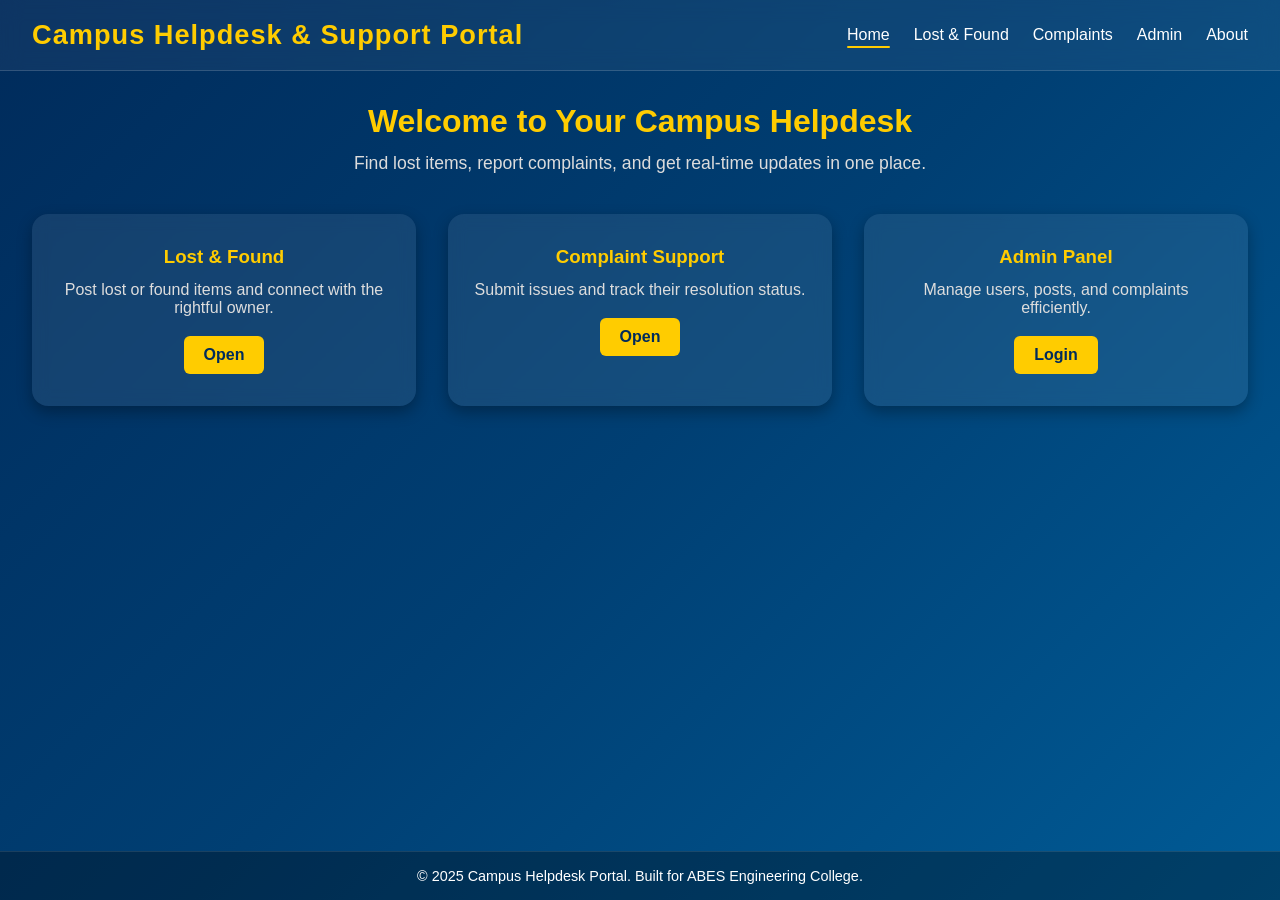
==== Index.html @ 0b39b46d "Initial commit – CampusHelpDeskProject2ndYear" ====
<!DOCTYPE html>
<html lang="en">
<head>
  <meta charset="UTF-8" />
  <meta name="viewport" content="width=device-width, initial-scale=1.0" />
  <title>Campus Helpdesk & Support Portal</title>
  <link rel="stylesheet" href="style.css" />
</head>
<body>
  <header>
    <h1>Campus Helpdesk & Support Portal</h1>
    <nav>
      <ul>
        <li><a href="index.html" class="active">Home</a></li>
        <li><a href="lost-found.html">Lost & Found</a></li>
        <li><a href="complaints.html">Complaints</a></li>
        <li><a href="admin.html">Admin</a></li>
        <li><a href="about.html">About</a></li>
      </ul>
    </nav>
  </header>

  <main>
    <section class="intro">
      <h2>Welcome to Your Campus Helpdesk</h2>
      <p>Find lost items, report complaints, and get real-time updates in one place.</p>
    </section>

    <section class="cards">
      <div class="card">
        <h3>Lost & Found</h3>
        <p>Post lost or found items and connect with the rightful owner.</p>
        <a href="lost-found.html" class="btn">Open</a>
      </div>
      <div class="card">
        <h3>Complaint Support</h3>
        <p>Submit issues and track their resolution status.</p>
        <a href="complaints.html" class="btn">Open</a>
      </div>
      <div class="card">
        <h3>Admin Panel</h3>
        <p>Manage users, posts, and complaints efficiently.</p>
        <a href="admin.html" class="btn">Login</a>
      </div>
    </section>
  </main>

  <footer>
    <p>&copy; 2025 Campus Helpdesk Portal. Built for ABES Engineering College.</p>
  </footer>

  <script src="script.js"></script>
  <script src="assets/js/script.js"></script>

</body>
</html>
---- style.css ----
/* --- GLOBAL THEME --- */
* {
  margin: 0;
  padding: 0;
  box-sizing: border-box;
  font-family: 'Poppins', sans-serif;
}

body {
  background: linear-gradient(135deg, #002b5b, #003f73, #005b96);
  color: #f9f9f9;
  min-height: 100vh;
  display: flex;
  flex-direction: column;
  overflow-x: hidden;
}

/* --- HEADER --- */
header {
  background: rgba(255, 255, 255, 0.05);
  backdrop-filter: blur(10px);
  border-bottom: 1px solid rgba(255, 255, 255, 0.15);
  padding: 1.2rem 2rem;
  display: flex;
  justify-content: space-between;
  align-items: center;
  position: sticky;
  top: 0;
  z-index: 10;
}

header h1 {
  color: #ffcc00;
  letter-spacing: 1px;
  font-size: 1.7rem;
}

nav ul {
  list-style: none;
  display: flex;
  gap: 1.5rem;
}

nav a {
  color: #fff;
  text-decoration: none;
  font-weight: 500;
  transition: 0.3s ease;
  position: relative;
}

nav a:hover {
  color: #ffcc00;
}

nav a.active::after {
  content: "";
  position: absolute;
  left: 0;
  bottom: -5px;
  width: 100%;
  height: 2px;
  background: #ffcc00;
  border-radius: 2px;
}

/* --- MAIN CONTENT --- */
main {
  flex: 1;
  padding: 2rem;
  animation: fadeIn 1.2s ease;
}

/* --- INTRO SECTION --- */
.intro {
  text-align: center;
  margin-bottom: 2.5rem;
}

.intro h2 {
  font-size: 2rem;
  margin-bottom: 0.8rem;
  color: #ffcc00;
}

.intro p {
  color: #dcdcdc;
  font-size: 1.1rem;
}

/* --- CARD SECTION --- */
.cards {
  display: grid;
  grid-template-columns: repeat(auto-fit, minmax(280px, 1fr));
  gap: 2rem;
}

.card {
  background: rgba(255, 255, 255, 0.08);
  backdrop-filter: blur(8px);
  border-radius: 1rem;
  padding: 2rem 1.5rem;
  text-align: center;
  box-shadow: 0 6px 15px rgba(0, 0, 0, 0.3);
  transition: 0.3s ease;
}

.card:hover {
  transform: translateY(-8px);
  box-shadow: 0 10px 25px rgba(255, 255, 255, 0.2);
}

.card h3 {
  color: #ffcc00;
  margin-bottom: 0.8rem;
}

.card p {
  color: #ddd;
  margin-bottom: 1.2rem;
}

.btn {
  display: inline-block;
  background: #ffcc00;
  color: #002b5b;
  padding: 10px 20px;
  border-radius: 6px;
  text-decoration: none;
  font-weight: 600;
  transition: 0.3s;
}

.btn:hover {
  background: #fff;
  color: #000;
  box-shadow: 0 0 12px #ffcc00;
}

/* --- FORM SECTION --- */
.form-section {
  background: rgba(255, 255, 255, 0.07);
  border-radius: 1rem;
  padding: 2rem;
  box-shadow: 0 4px 20px rgba(0, 0, 0, 0.3);
  max-width: 650px;
  margin: 0 auto 2.5rem;
}

form label {
  display: block;
  margin-top: 1rem;
  margin-bottom: 0.3rem;
  font-weight: 500;
}

form input,
form textarea,
form select {
  width: 100%;
  padding: 10px;
  border-radius: 6px;
  border: none;
  outline: none;
  background: rgba(255, 255, 255, 0.1);
  color: #fff;
  margin-bottom: 0.8rem;
}

form textarea {
  resize: none;
  min-height: 100px;
}

form button {
  background: #ffcc00;
  color: #002b5b;
  font-weight: bold;
  border: none;
  padding: 12px 20px;
  border-radius: 6px;
  cursor: pointer;
  transition: 0.3s ease;
}

form button:hover {
  background: #fff;
  color: #000;
  transform: translateY(-3px);
  box-shadow: 0 0 10px #ffcc00;
}

/* --- DISPLAY SECTION --- */
.display-section {
  margin-top: 2rem;
}

.display-section h2 {
  text-align: center;
  color: #ffcc00;
  margin-bottom: 1.5rem;
}

.item-list, .complaint-list {
  display: grid;
  gap: 1.5rem;
}

.item, .complaint {
  background: rgba(255, 255, 255, 0.08);
  border-radius: 1rem;
  padding: 1.2rem;
  box-shadow: 0 4px 10px rgba(0, 0, 0, 0.3);
  transition: 0.3s ease;
}

.item:hover, .complaint:hover {
  transform: translateY(-5px);
  box-shadow: 0 6px 20px rgba(255, 255, 255, 0.15);
}

.item h3, .complaint h3 {
  color: #ffcc00;
  margin-bottom: 0.5rem;
}

/* --- FOOTER --- */
footer {
  background: rgba(0, 0, 0, 0.3);
  text-align: center;
  padding: 1rem;
  color: #fff;
  font-size: 0.9rem;
  border-top: 1px solid rgba(255, 255, 255, 0.1);
}

/* --- ANIMATIONS --- */
@keyframes fadeIn {
  from { opacity: 0; transform: translateY(10px); }
  to { opacity: 1; transform: translateY(0); }
}

/* --- RESPONSIVE --- */
@media (max-width: 768px) {
  header {
    flex-direction: column;
    text-align: center;
  }

  nav ul {
    flex-wrap: wrap;
    justify-content: center;
  }

  .form-section {
    padding: 1.5rem;
  }

  .card {
    padding: 1.5rem;
  }
}
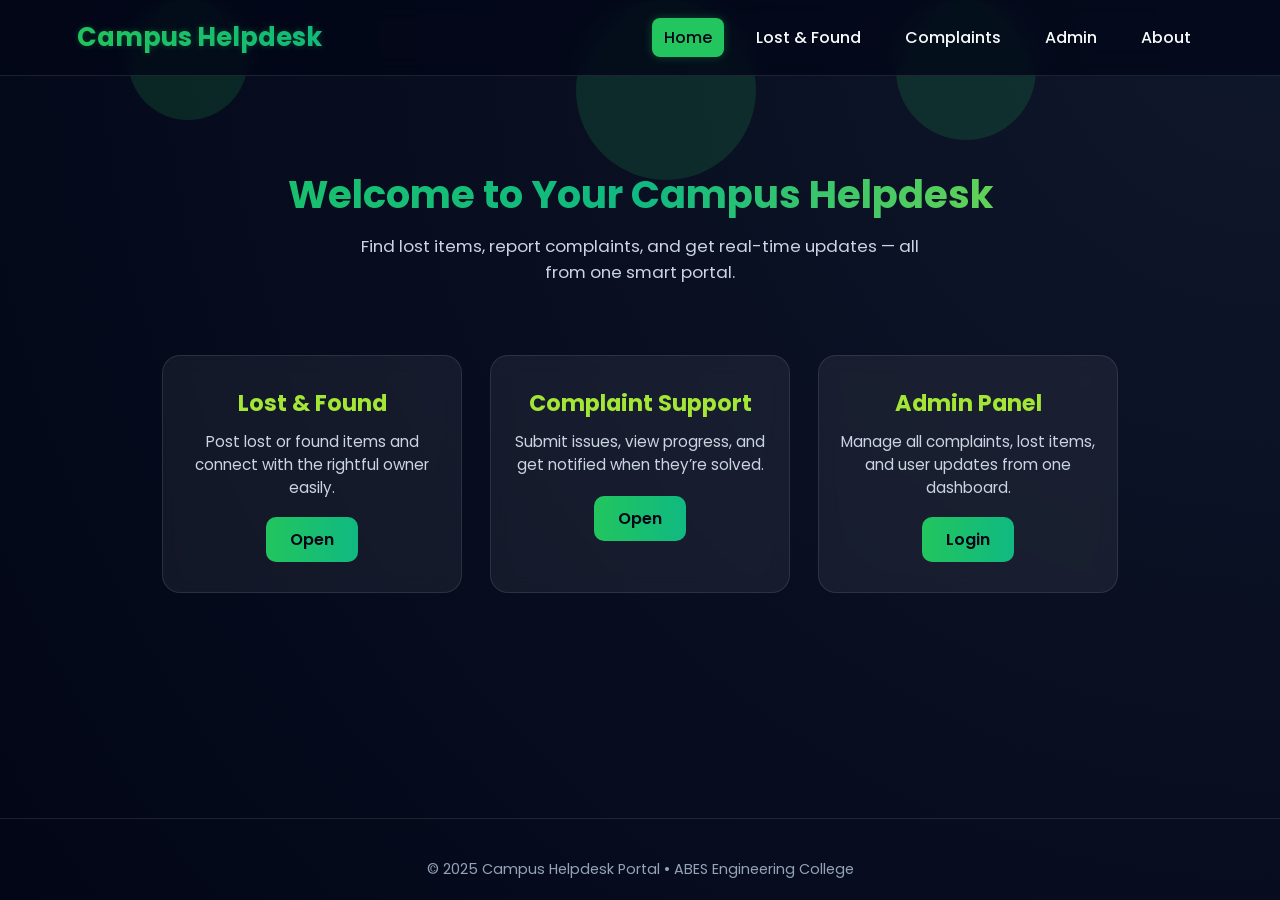
==== commit bdd5a22a: "Updated project files" ====
--- a/Index.html
+++ b/Index.html
@@ -4,11 +4,148 @@
   <meta charset="UTF-8" />
   <meta name="viewport" content="width=device-width, initial-scale=1.0" />
   <title>Campus Helpdesk & Support Portal</title>
-  <link rel="stylesheet" href="style.css" />
+
+  <!-- Google Fonts -->
+  <link href="https://fonts.googleapis.com/css2?family=Poppins:wght@400;600;700&display=swap" rel="stylesheet">
+
+  <style>
+    * {margin:0; padding:0; box-sizing:border-box; font-family:'Poppins',sans-serif;}
+    html {scroll-behavior:smooth;}
+    body {
+      background: radial-gradient(circle at top right, #0f172a, #020617);
+      color: #f8fafc;
+      overflow-x: hidden;
+      min-height: 100vh;
+      display: flex;
+      flex-direction: column;
+    }
+
+    /* Background circles behind everything */
+    .bg-circles {position:fixed; inset:0; pointer-events:none; z-index:0;}
+    .bg-circles span {
+      position:absolute; border-radius:50%;
+      background:rgba(34,197,94,0.15);
+      animation:float 16s linear infinite;
+      filter:blur(0.4px);
+    }
+    .bg-circles span:nth-child(1){width:120px;height:120px;left:10%;animation-duration:13s;}
+    .bg-circles span:nth-child(2){width:180px;height:180px;left:45%;animation-duration:18s;}
+    .bg-circles span:nth-child(3){width:140px;height:140px;left:70%;animation-duration:15s;}
+    @keyframes float {from{transform:translateY(0);}to{transform:translateY(-120vh);}}
+
+    /* Header */
+    header {
+      position: sticky; top: 0; z-index: 10;
+      backdrop-filter: blur(12px);
+      background: rgba(2,6,23,0.75);
+      display:flex; justify-content:space-between; align-items:center;
+      padding:18px 6%;
+      border-bottom:1px solid rgba(255,255,255,0.1);
+      animation:slideDown 0.8s ease-out;
+    }
+    @keyframes slideDown {from{transform:translateY(-60px);opacity:0;}to{transform:translateY(0);opacity:1;}}
+    header h1 {
+      font-size:1.6rem; font-weight:700;
+      background:linear-gradient(to right,#22c55e,#10b981);
+      -webkit-background-clip:text; color:transparent;
+      text-shadow:0 0 6px rgba(34,197,94,0.3);
+    }
+    nav ul {display:flex;list-style:none;gap:20px;}
+    nav a {
+      text-decoration:none; color:#f8fafc; font-weight:500;
+      transition:0.25s ease; padding:8px 12px; border-radius:8px;
+    }
+    nav a:hover, nav a.active {
+      background:#22c55e; color:#020617; box-shadow:0 0 10px rgba(34,197,94,0.3);
+    }
+
+    main {flex:1; z-index:1; position:relative; padding-bottom:40px;}
+
+    .intro {
+      text-align:center;
+      margin-top:90px;
+      animation:fadeUp 1s ease-out;
+    }
+    .intro h2 {
+      font-size:2.4rem;
+      background:linear-gradient(90deg,#22c55e,#10b981,#a3e635);
+      -webkit-background-clip:text;
+      color:transparent;
+      margin-bottom:10px;
+    }
+    .intro p {
+      font-size:1.05rem; color:#cbd5e1;
+      max-width:600px; margin:auto;
+    }
+
+    /* Cards Section */
+    .cards {
+      display:flex; flex-wrap:wrap; justify-content:center;
+      gap:28px; margin:70px 5% 40px;
+    }
+    .card {
+      width:300px;
+      background:rgba(255,255,255,0.06);
+      backdrop-filter:blur(10px);
+      border:1px solid rgba(255,255,255,0.1);
+      border-radius:18px;
+      padding:30px 20px;
+      text-align:center;
+      color:#f8fafc;
+      position:relative;
+      overflow:hidden;
+      opacity:0;
+      transform:translateY(40px);
+      transition:transform .6s cubic-bezier(.22,.61,.36,1),opacity .6s ease,box-shadow .3s;
+      will-change:transform,opacity;
+    }
+    .card.visible {opacity:1; transform:translateY(0);}
+    .card::before {
+      content:""; position:absolute; top:-60%; left:-50%; width:200%; height:200%;
+      background:radial-gradient(circle,rgba(34,197,94,0.25),transparent 60%);
+      transform:rotate(25deg);
+      opacity:0; transition:opacity .4s;
+    }
+    .card:hover::before {opacity:1;}
+    .card:hover {
+      transform:translateY(-6px) scale(1.02);
+      border-color:#22c55e;
+      box-shadow:0 0 22px rgba(34,197,94,0.25);
+      cursor:pointer;
+    }
+    .card h3 {font-size:1.4rem;margin-bottom:10px;color:#a3e635;}
+    .card p {color:#cbd5e1;font-size:0.95rem;margin-bottom:18px;min-height:48px;}
+
+    .btn {
+      display:inline-block; text-decoration:none; color:#020617;
+      background:linear-gradient(to right,#22c55e,#10b981);
+      padding:10px 24px; border-radius:10px; font-weight:600;
+      transition:0.25s ease;
+    }
+    .btn:hover {background:linear-gradient(to right,#86efac,#22c55e); transform:scale(1.05);}
+
+    footer {
+      text-align:center; padding:40px 0 20px;
+      color:#94a3b8; border-top:1px solid rgba(255,255,255,0.1);
+      font-size:0.9rem; animation:fadeUp 1.2s ease;
+    }
+
+    @keyframes fadeUp {from{opacity:0;transform:translateY(20px);}to{opacity:1;transform:translateY(0);}}
+
+    @media(max-width:768px){
+      .card:hover{transform:none;box-shadow:none;}
+      nav ul{flex-wrap:wrap;justify-content:center;}
+    }
+  </style>
 </head>
+
 <body>
+  <div class="bg-circles">
+    <span></span><span></span><span></span>
+  </div>
+
   <header>
-    <h1>Campus Helpdesk & Support Portal</h1>
+    <h1>Campus Helpdesk</h1>
     <nav>
       <ul>
         <li><a href="index.html" class="active">Home</a></li>
@@ -23,34 +160,47 @@
   <main>
     <section class="intro">
       <h2>Welcome to Your Campus Helpdesk</h2>
-      <p>Find lost items, report complaints, and get real-time updates in one place.</p>
+      <p>Find lost items, report complaints, and get real-time updates — all from one smart portal.</p>
     </section>
 
     <section class="cards">
-      <div class="card">
+      <div class="card" onclick="location.href='lost-found.html'">
         <h3>Lost & Found</h3>
-        <p>Post lost or found items and connect with the rightful owner.</p>
+        <p>Post lost or found items and connect with the rightful owner easily.</p>
         <a href="lost-found.html" class="btn">Open</a>
       </div>
-      <div class="card">
+
+      <div class="card" onclick="location.href='complaints.html'">
         <h3>Complaint Support</h3>
-        <p>Submit issues and track their resolution status.</p>
+        <p>Submit issues, view progress, and get notified when they’re solved.</p>
         <a href="complaints.html" class="btn">Open</a>
       </div>
-      <div class="card">
+
+      <div class="card" onclick="location.href='admin.html'">
         <h3>Admin Panel</h3>
-        <p>Manage users, posts, and complaints efficiently.</p>
+        <p>Manage all complaints, lost items, and user updates from one dashboard.</p>
         <a href="admin.html" class="btn">Login</a>
       </div>
     </section>
   </main>
 
   <footer>
-    <p>&copy; 2025 Campus Helpdesk Portal. Built for ABES Engineering College.</p>
+    <p>&copy; 2025 Campus Helpdesk Portal • ABES Engineering College</p>
   </footer>
 
-  <script src="script.js"></script>
-  <script src="assets/js/script.js"></script>
-
+  <script>
+    // Fast, efficient card fade-in (no layout lag)
+    const cards = document.querySelectorAll('.card');
+    const observer = new IntersectionObserver(entries => {
+      entries.forEach(entry => {
+        if (entry.isIntersecting) {
+          entry.target.classList.add('visible');
+          observer.unobserve(entry.target);
+        }
+      });
+    }, { threshold: 0.25 });
+
+    cards.forEach(c => observer.observe(c));
+  </script>
 </body>
-</html>+</html>
